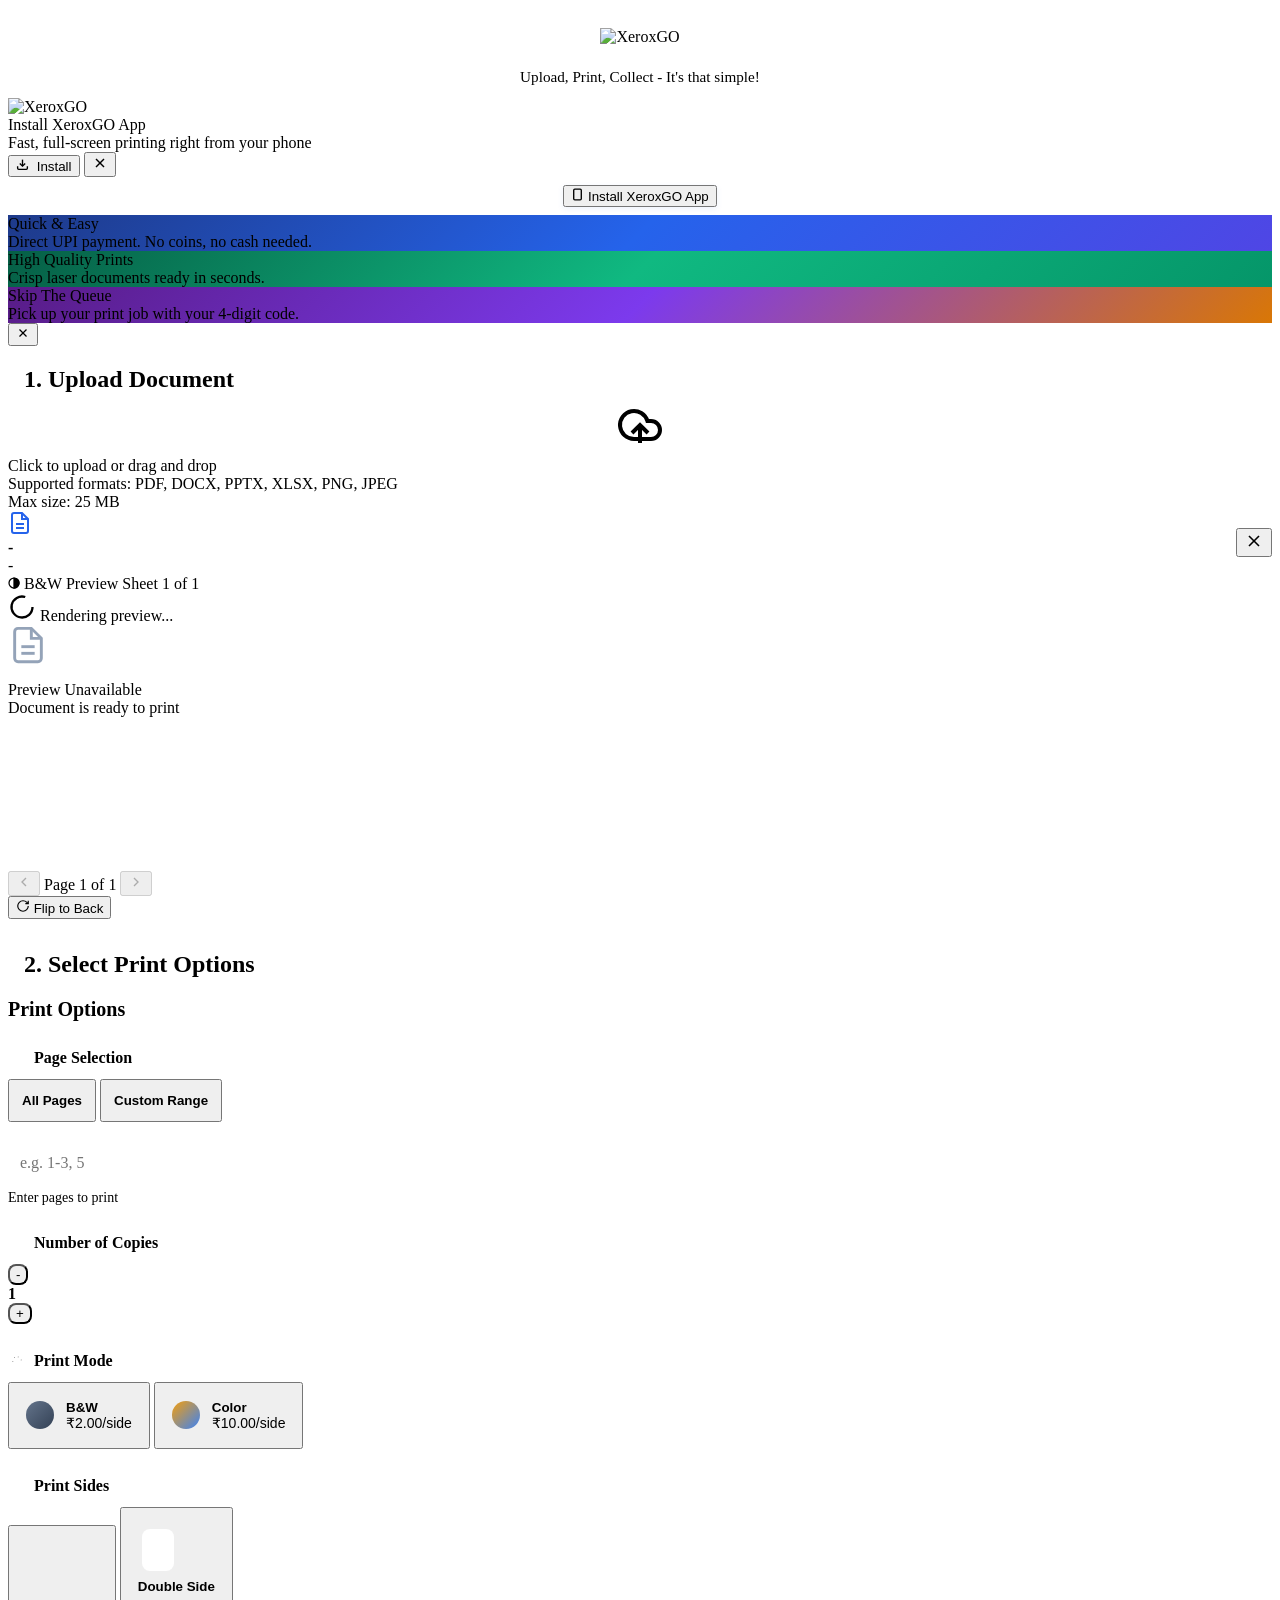
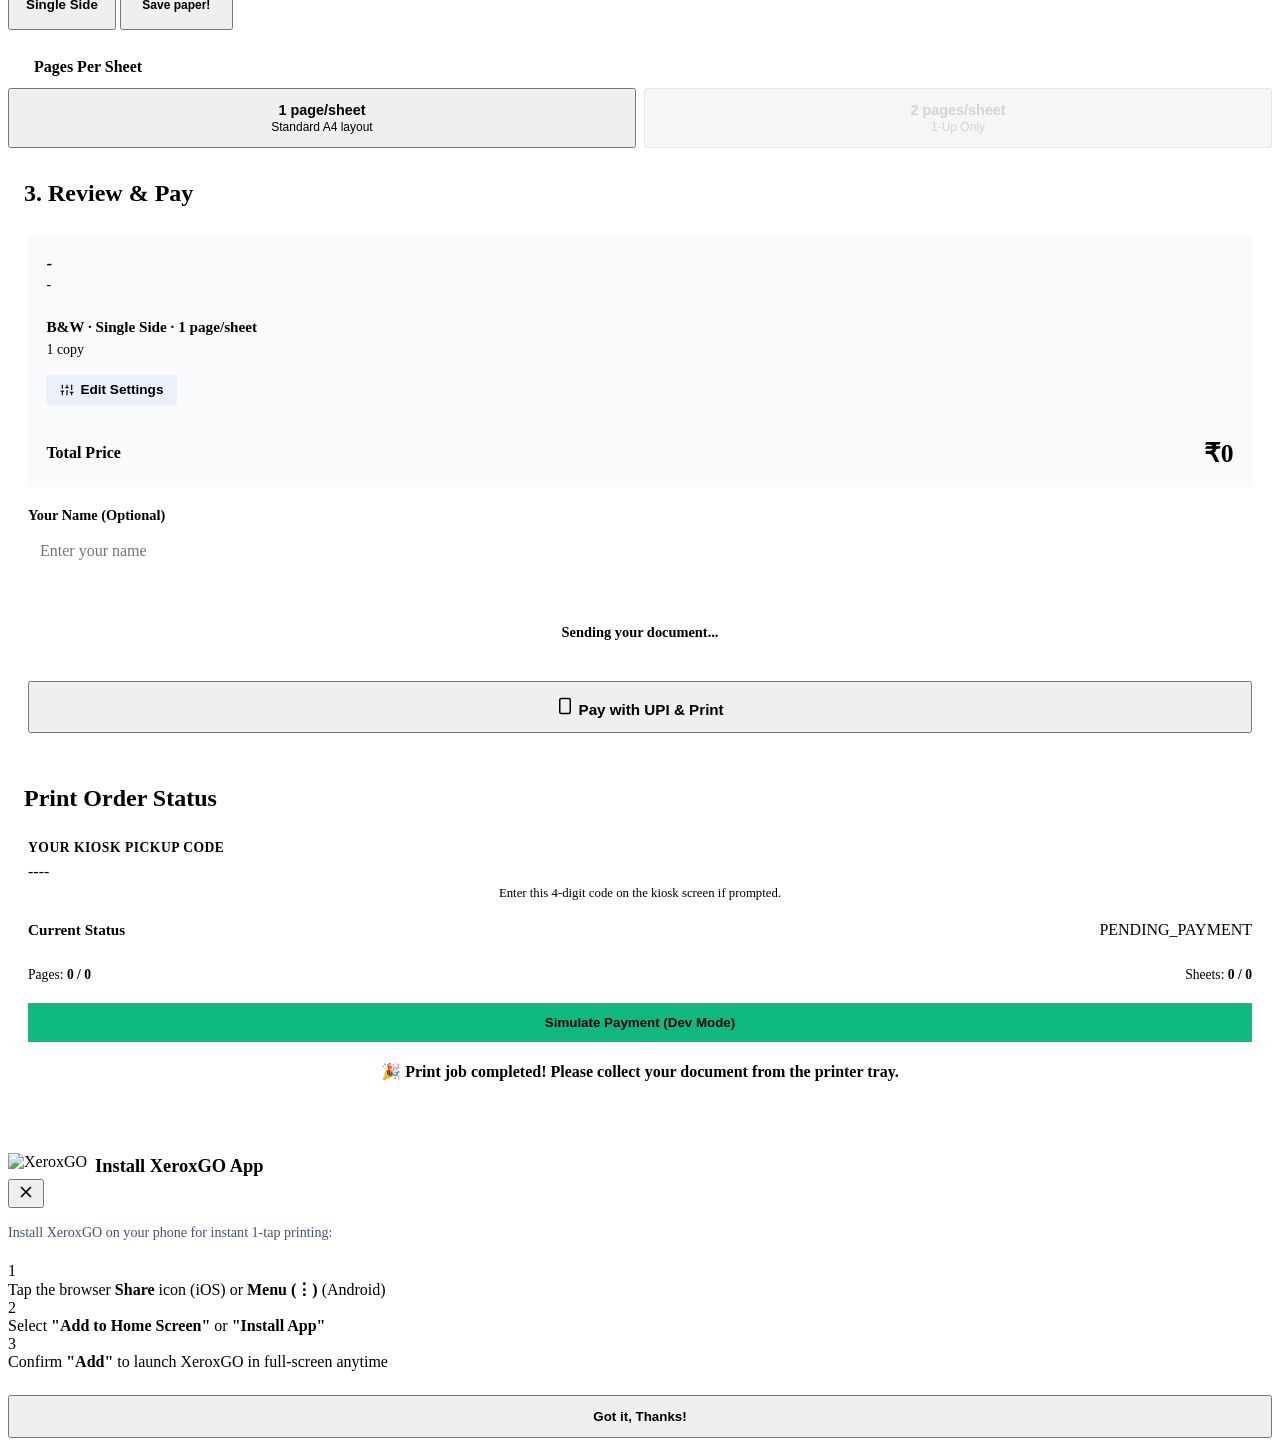
==== frontend/index.html @ 94fdbf20 "chore: initialize XeroxGo monorepo" ====
<!DOCTYPE html>
<html lang="en">
<head>
  <meta charset="UTF-8" />
  <meta name="viewport" content="width=device-width, initial-scale=1.0, maximum-scale=1.0, user-scalable=no" />
  <title>XeroxGO - Campus Print Portal</title>
  <meta name="description" content="XeroxGO - Instant campus print portal. Upload, customize, and print documents directly from your phone." />

  <!-- PWA & Mobile Web App Meta -->
  <meta name="theme-color" content="#2563EB" />
  <meta name="mobile-web-app-capable" content="yes" />
  <meta name="apple-mobile-web-app-capable" content="yes" />
  <meta name="apple-mobile-web-app-status-bar-style" content="default" />
  <meta name="apple-mobile-web-app-title" content="XeroxGO" />

  <!-- Icons & Manifest -->
  <link rel="manifest" href="/manifest.webmanifest" />
  <link rel="icon" type="image/svg+xml" href="/assets/favicon.svg" />
  <link rel="icon" type="image/png" sizes="48x48" href="/assets/favicon-48x48.png" />
  <link rel="icon" type="image/png" sizes="32x32" href="/assets/favicon-32x32.png" />
  <link rel="apple-touch-icon" href="/assets/apple-touch-icon.png" />

  <link rel="stylesheet" href="/css/portal.css" />
  <script src="/vendor/pdf-lib.min.js"></script>
  <script type="module">
    import * as pdfjsLib from '/vendor/pdf.min.mjs';
    window.pdfjsLib = pdfjsLib;
    try {
      const workerUrl = new URL('/vendor/pdf.worker.min.mjs', window.location.href).href;
      pdfjsLib.GlobalWorkerOptions.workerSrc = workerUrl;
    } catch (_) {
      pdfjsLib.GlobalWorkerOptions.workerSrc = '/vendor/pdf.worker.min.mjs';
    }
    window.dispatchEvent(new CustomEvent('pdfjs-ready', { detail: pdfjsLib }));
  </script>
  <script src="/js/portal.js" defer></script>
  <script>
    (function() {
      // Auto-detect kiosk ID from URL path /k/:kiosk_id or ?kiosk_id=
      var match = window.location.pathname.match(/\/k\/([^/]+)/);
      var params = new URLSearchParams(window.location.search);
      var kiosk = (match && match[1]) || params.get('kiosk_id') || 'kiosk-demo';
      window.XEROXGO_KIOSK_ID = kiosk;
      document.addEventListener('DOMContentLoaded', function() {
        var el = document.getElementById('app-container');
        if (el) el.dataset.kioskId = kiosk;
      });
    })();
  </script>
</head>
<body>
  <div class="app-container" id="app-container" data-kiosk-id="kiosk-demo" data-dev-mode="false" data-price-per-sheet-paise="200">
    <!-- Header -->
    <header class="header" style="display:flex; flex-direction:column; align-items:center; justify-content:center; padding:1.25rem 1rem 0.75rem;">
      <div class="logo-container" style="display:flex; align-items:center; justify-content:center; margin-bottom:0.35rem;">
        <img
          src="/assets/xeroxgo-full-logo-transparent.png"
          alt="XeroxGO"
          class="logo-img"
          style="height:34px; width:min(100%, 340px); object-fit:contain;"
        />
      </div>
      <p class="header-subtitle" style="margin:0; color:var(--text-secondary); font-size:0.95rem;">
        Upload, Print, Collect - It's that simple!
      </p>
    </header>

    <!-- Top Floating PWA Install Banner -->
    <div id="pwa-install-banner" class="pwa-install-banner animate-slide-down hidden">
      <div class="pwa-banner-left">
        <div class="pwa-icon-wrapper">
          <img src="/assets/xeroxgo-logo-transparent.png" alt="XeroxGO" class="pwa-banner-icon" />
        </div>
        <div class="pwa-banner-text">
          <div class="pwa-banner-title">Install XeroxGO App</div>
          <div class="pwa-banner-desc">Fast, full-screen printing right from your phone</div>
        </div>
      </div>
      <div class="pwa-banner-actions">
        <button id="pwa-install-btn" class="pwa-install-btn" type="button" title="Install App">
          <svg width="13" height="13" viewBox="0 0 24 24" fill="none" stroke="currentColor" stroke-width="2.5" style="margin-right:4px;"><path d="M21 15v4a2 2 0 0 1-2 2H5a2 2 0 0 1-2-2v-4"/><polyline points="7 10 12 15 17 10"/><line x1="12" y1="15" x2="12" y2="3"/></svg>
          Install
        </button>
        <button id="pwa-dismiss-btn" class="pwa-dismiss-btn" type="button" aria-label="Dismiss">
          <svg width="16" height="16" viewBox="0 0 24 24" fill="none" stroke="currentColor" stroke-width="2"><line x1="18" y1="6" x2="6" y2="18"/><line x1="6" y1="6" x2="18" y2="18"/></svg>
        </button>
      </div>
    </div>

    <!-- Mini Install Pill (shown if dismissed) -->
    <div id="pwa-mini-pill" class="hidden" style="display:flex; justify-content:center; margin:0.5rem 0;">
      <button id="pwa-pill-btn" type="button" class="pwa-header-pill-btn" style="box-shadow:0 2px 6px rgba(37,99,235,0.08);">
        <svg width="13" height="13" viewBox="0 0 24 24" fill="none" stroke="currentColor" stroke-width="2.5"><rect width="14" height="20" x="5" y="2" rx="2" ry="2"/><line x1="12" y1="18" x2="12.01" y2="18"/></svg>
        Install XeroxGO App
      </button>
    </div>

    <!-- Promo Banner Carousel -->
    <div id="promo-banner" class="banner-container">
      <div id="banner-track" class="banner-track">
        <div class="banner-slide" style="background: linear-gradient(135deg, #1E3A8A 0%, #2563EB 50%, #4F46E5 100%);">
          <div class="banner-title">Quick &amp; Easy</div>
          <div class="banner-desc">Direct UPI payment. No coins, no cash needed.</div>
        </div>
        <div class="banner-slide" style="background: linear-gradient(135deg, #065F46 0%, #10B981 50%, #059669 100%);">
          <div class="banner-title">High Quality Prints</div>
          <div class="banner-desc">Crisp laser documents ready in seconds.</div>
        </div>
        <div class="banner-slide" style="background: linear-gradient(135deg, #581C87 0%, #7C3AED 50%, #D97706 100%);">
          <div class="banner-title">Skip The Queue</div>
          <div class="banner-desc">Pick up your print job with your 4-digit code.</div>
        </div>
      </div>
      <button id="banner-close-btn" class="banner-close" type="button" aria-label="Close banner">
        <svg width="14" height="14" viewBox="0 0 24 24" fill="none" stroke="currentColor" stroke-width="2"><line x1="18" y1="6" x2="6" y2="18"/><line x1="6" y1="6" x2="18" y2="18"/></svg>
      </button>
      <div id="banner-dots" class="banner-indicators">
        <div class="indicator active"></div>
        <div class="indicator"></div>
        <div class="indicator"></div>
      </div>
    </div>

    <!-- 1. Upload Document Section -->
    <div id="upload-section" style="margin-top:1.25rem;">
      <h2 class="section-title" style="padding-left:1rem; margin-bottom:0.5rem;">1. Upload Document</h2>
      <div class="card" style="margin-top:0;">
        <input type="file" id="file-input" accept=".pdf,.doc,.docx,.ppt,.pptx,.xls,.xlsx,.odt,.ods,.odp,.rtf,.txt,.jpg,.jpeg,.png,.webp,.bmp" style="display:none;" />
        <div id="upload-area" class="upload-area">
          <svg width="48" height="48" viewBox="0 0 24 24" fill="none" stroke="currentColor" stroke-width="2" class="upload-icon" style="margin:0 auto 0.5rem; display:block;">
            <path d="M17.5 19H9a7 7 0 1 1 6.71-9h1.79a4.5 4.5 0 1 1 0 9Z"/><polyline points="16 16 12 12 8 16"/><line x1="12" y1="12" x2="12" y2="21"/>
          </svg>
          <div class="upload-text">Click to upload or drag and drop</div>
          <div class="upload-subtext">Supported formats: PDF, DOCX, PPTX, XLSX, PNG, JPEG</div>
          <div class="upload-subtext">Max size: 25 MB</div>
        </div>

        <div id="file-preview-card" class="file-preview animate-slide-up hidden" style="flex-direction:column; align-items:stretch; gap:0.75rem;">
          <div style="display:flex; align-items:center; justify-content:space-between;">
            <div class="file-info">
              <svg width="24" height="24" viewBox="0 0 24 24" fill="none" stroke="#2563EB" stroke-width="2"><path d="M14 2H6a2 2 0 0 0-2 2v16a2 2 0 0 0 2 2h12a2 2 0 0 0 2-2V8z"/><polyline points="14 2 14 8 20 8"/><line x1="16" y1="13" x2="8" y2="13"/><line x1="16" y1="17" x2="8" y2="17"/></svg>
              <div>
                <div id="file-name-display" class="file-name" style="font-weight:700; font-size:1rem;">-</div>
                <div id="file-meta-display" class="file-meta">-</div>
              </div>
            </div>
            <button id="remove-file-btn" class="remove-btn" type="button" title="Remove file">
              <svg width="20" height="20" viewBox="0 0 24 24" fill="none" stroke="currentColor" stroke-width="2"><line x1="18" y1="6" x2="6" y2="18"/><line x1="6" y1="6" x2="18" y2="18"/></svg>
            </button>
          </div>
          <!-- Live Print-Ready Sheet Preview -->
          <div id="live-sheet-container" class="live-sheet-container">
            <!-- Sheet Header / Status Badges -->
            <div class="sheet-badges-bar">
              <span id="preview-color-badge" class="sheet-badge badge-bw">
                <svg width="12" height="12" viewBox="0 0 24 24" fill="none" stroke="currentColor" stroke-width="2.5"><circle cx="12" cy="12" r="10"/><path d="M12 2a10 10 0 0 1 0 20z" fill="currentColor"/></svg>
                B&amp;W Preview
              </span>
              <span id="preview-sheet-badge" class="sheet-badge badge-sheet">Sheet 1 of 1</span>
            </div>

            <!-- Authentic Paper Sheet -->
            <div id="paper-sheet" class="paper-sheet">
              <div id="sheet-loading-spinner" class="sheet-spinner hidden">
                <svg class="spin" width="28" height="28" viewBox="0 0 24 24" fill="none" stroke="currentColor" stroke-width="2"><path d="M21 12a9 9 0 1 1-6.219-8.56"/></svg>
                <span id="sheet-spinner-text">Rendering preview...</span>
              </div>
              <div id="sheet-fallback" class="sheet-fallback hidden">
                <svg width="40" height="40" viewBox="0 0 24 24" fill="none" stroke="#94A3B8" stroke-width="1.75" style="margin-bottom:0.75rem;"><path d="M14 2H6a2 2 0 0 0-2 2v16a2 2 0 0 0 2 2h12a2 2 0 0 0 2-2V8z"/><polyline points="14 2 14 8 20 8"/><line x1="16" y1="13" x2="8" y2="13"/><line x1="16" y1="17" x2="8" y2="17"/></svg>
                <div id="sheet-fallback-title" class="sheet-fallback-title">Preview Unavailable</div>
                <div id="sheet-fallback-desc" class="sheet-fallback-desc">Document is ready to print</div>
              </div>
              <canvas id="live-preview-canvas" class="live-preview-canvas preview-bw"></canvas>
            </div>

            <!-- Sheet Footer Controls -->
            <div class="sheet-controls-bar">
              <div class="sheet-pager">
                <button id="btn-sheet-prev" type="button" class="sheet-nav-btn" title="Previous Page" disabled>
                  <svg width="16" height="16" viewBox="0 0 24 24" fill="none" stroke="currentColor" stroke-width="2"><polyline points="15 18 9 12 15 6"/></svg>
                </button>
                <span id="sheet-page-indicator" class="sheet-page-text">Page 1 of 1</span>
                <button id="btn-sheet-next" type="button" class="sheet-nav-btn" title="Next Page" disabled>
                  <svg width="16" height="16" viewBox="0 0 24 24" fill="none" stroke="currentColor" stroke-width="2"><polyline points="9 18 15 12 9 6"/></svg>
                </button>
              </div>
              <button id="btn-sheet-flip" type="button" class="sheet-flip-btn hidden" title="Flip double-sided sheet">
                <svg width="14" height="14" viewBox="0 0 24 24" fill="none" stroke="currentColor" stroke-width="2"><path d="M21 12a9 9 0 1 1-9-9c2.52 0 4.93 1 6.74 2.74L21 8"/><polyline points="21 3 21 8 16 8"/></svg>
                <span id="sheet-flip-text">Flip to Back</span>
              </button>
            </div>
          </div>
        </div>
        <div id="upload-alert" class="alert alert-error hidden"></div>
      </div>
    </div>

    <!-- 2. Select Print Options Section -->
    <div id="print-options-section" style="margin-top:2rem;">
      <h2 class="section-title" style="padding-left:1rem; margin-bottom:0.5rem;">2. Select Print Options</h2>
      <div class="card" style="margin-top:0;">
        <h3 style="font-size:1.25rem; font-weight:700; margin-bottom:1.75rem; color:var(--text-primary);">Print Options</h3>

        <!-- Page Selection -->
        <div style="margin-bottom:0.75rem; display:flex; align-items:center; gap:0.5rem; color:var(--text-primary); font-weight:600;">
          <svg width="18" height="18" viewBox="0 0 24 24" fill="none" stroke="var(--text-secondary)" stroke-width="2"><path d="M14 2H6a2 2 0 0 0-2 2v16a2 2 0 0 0 2 2h12a2 2 0 0 0 2-2V8z"/><polyline points="14 2 14 8 20 8"/></svg>
          Page Selection
        </div>
        <div class="option-group" style="margin-bottom:1.25rem;">
          <button id="btn-page-selection-all" type="button" class="option-btn active" style="padding:0.75rem;">
            <div style="color:var(--text-primary); font-weight:600;">All Pages</div>
          </button>
          <button id="btn-page-selection-custom" type="button" class="option-btn" style="padding:0.75rem;">
            <div style="color:var(--text-primary); font-weight:600;">Custom Range</div>
          </button>
        </div>

        <div id="custom-range-box" class="hidden" style="margin-bottom:1.75rem;">
          <input
            id="custom-range-input"
            type="text"
            placeholder="e.g. 1-3, 5"
            style="width:100%; padding:0.75rem; border-radius:var(--radius-md); border:1px solid var(--border-color); font-size:1rem; font-family:inherit;"
          />
          <div id="custom-range-feedback" style="color:var(--text-secondary); font-size:0.875rem; margin-top:0.4rem;">
            Enter pages to print
          </div>
        </div>

        <!-- Number of Copies -->
        <div style="margin-bottom:0.75rem; display:flex; align-items:center; gap:0.5rem; color:var(--text-primary); font-weight:600;">
          <svg width="18" height="18" viewBox="0 0 24 24" fill="none" stroke="var(--text-secondary)" stroke-width="2"><rect width="14" height="14" x="8" y="8" rx="2" ry="2"/><path d="M4 16c-1.1 0-2-.9-2-2V4c0-1.1.9-2 2-2h10c1.1 0 2 .9 2 2"/></svg>
          Number of Copies
        </div>
        <div class="counter" style="justify-content:flex-start; margin-bottom:1.75rem;">
          <button id="copies-dec" class="counter-btn" type="button" style="border-radius:8px;">-</button>
          <div id="copies-val" class="counter-value" style="width:40px; font-weight:800;">1</div>
          <button id="copies-inc" class="counter-btn" type="button" style="border-radius:8px;">+</button>
        </div>

        <!-- Print Mode -->
        <div style="margin-bottom:0.75rem; display:flex; align-items:center; gap:0.5rem; color:var(--text-primary); font-weight:600;">
          <svg width="18" height="18" viewBox="0 0 24 24" fill="none" stroke="var(--text-secondary)" stroke-width="2"><circle cx="13.5" cy="6.5" r=".5" fill="currentColor"/><circle cx="17.5" cy="10.5" r=".5" fill="currentColor"/><circle cx="8.5" cy="7.5" r=".5" fill="currentColor"/><circle cx="6.5" cy="12.5" r=".5" fill="currentColor"/><path d="M12 2C6.5 2 2 6.5 2 12s4.5 10 10 10c.926 0 1.648-.746 1.648-1.688 0-.437-.18-.835-.437-1.125-.29-.289-.438-.652-.438-1.125a1.64 1.64 0 0 1 1.668-1.668h1.996c3.051 0 5.555-2.503 5.555-5.554C21.965 6.012 17.461 2 12 2z"/></svg>
          Print Mode
        </div>
        <div class="option-group" style="margin-bottom:1.75rem;">
          <button id="btn-mode-bw" type="button" class="option-btn active" style="flex-direction:row; justify-content:center; padding:1rem;">
            <div style="display:flex; align-items:center; gap:0.75rem;">
              <div style="width:28px; height:28px; border-radius:50%; background:linear-gradient(135deg, #64748B, #334155);"></div>
              <div style="text-align:left;">
                <div style="color:var(--text-primary); font-weight:600;">B&amp;W</div>
                <div id="price-bw-label" style="font-size:0.875rem; color:var(--text-secondary);">₹2.00/side</div>
              </div>
            </div>
          </button>
          <button id="btn-mode-color" type="button" class="option-btn" style="flex-direction:row; justify-content:center; padding:1rem;">
            <div style="display:flex; align-items:center; gap:0.75rem;">
              <div style="width:28px; height:28px; border-radius:50%; background:linear-gradient(135deg, #F59E0B, #3B82F6);"></div>
              <div style="text-align:left;">
                <div style="color:var(--text-primary); font-weight:600;">Color</div>
                <div id="price-color-label" style="font-size:0.875rem; color:var(--text-secondary);">₹10.00/side</div>
              </div>
            </div>
          </button>
        </div>

        <!-- Print Sides -->
        <div style="margin-bottom:0.75rem; display:flex; align-items:center; gap:0.5rem; color:var(--text-primary); font-weight:600;">
          <svg width="18" height="18" viewBox="0 0 24 24" fill="none" stroke="var(--text-secondary)" stroke-width="2"><polygon points="12 2 2 7 12 12 22 7 12 2"/><polyline points="2 17 12 22 22 17"/><polyline points="2 12 12 17 22 12"/></svg>
          Print Sides
        </div>
        <div class="option-group" style="margin-bottom:1.75rem;">
          <button id="btn-side-single" type="button" class="option-btn active" style="padding:1rem;">
            <div style="border:2px solid var(--text-primary); width:32px; height:42px; border-radius:8px; margin-bottom:0.75rem;"></div>
            <div style="color:var(--text-primary); font-weight:600;">Single Side</div>
          </button>
          <button id="btn-side-double" type="button" class="option-btn" style="padding:1rem;">
            <div style="position:relative; width:38px; height:42px; margin-bottom:0.75rem;">
              <div style="position:absolute; top:0; left:0; border:2px solid var(--text-primary); width:32px; height:42px; border-radius:8px; opacity:0.25;"></div>
              <div style="position:absolute; top:4px; left:4px; border:2px solid var(--text-primary); width:32px; height:42px; border-radius:8px; background-color:white;"></div>
            </div>
            <div style="color:var(--text-primary); font-weight:600;">Double Side</div>
            <div style="font-size:0.75rem; color:var(--secondary-color); font-weight:700; margin-top:0.25rem;">Save paper!</div>
          </button>
        </div>

        <!-- Pages Per Sheet -->
        <div style="margin-bottom:0.75rem; display:flex; align-items:center; gap:0.5rem; color:var(--text-primary); font-weight:600;">
          <svg width="18" height="18" viewBox="0 0 24 24" fill="none" stroke="var(--text-secondary)" stroke-width="2"><rect width="7" height="7" x="3" y="3" rx="1"/><rect width="7" height="7" x="14" y="3" rx="1"/><rect width="7" height="7" x="14" y="14" rx="1"/><rect width="7" height="7" x="3" y="14" rx="1"/></svg>
          Pages Per Sheet
        </div>
        <div class="option-group" style="margin-bottom:0.5rem; display:grid; grid-template-columns:repeat(auto-fit, minmax(130px, 1fr)); gap:0.5rem;">
          <button id="btn-nup-1" type="button" class="option-btn active" style="padding:0.75rem 0.5rem; text-align:center;">
            <div style="color:var(--text-primary); font-weight:600; font-size:0.9rem;">1 page/sheet</div>
            <div style="font-size:0.75rem; color:var(--text-secondary); margin-top:0.15rem;">Standard A4 layout</div>
          </button>
          <button id="btn-nup-2" type="button" class="option-btn" disabled style="padding:0.75rem 0.5rem; text-align:center; opacity:0.5; cursor:not-allowed;" title="2-up layout handled via standard document formatting">
            <div style="color:var(--text-primary); font-weight:600; font-size:0.9rem;">2 pages/sheet</div>
            <div style="font-size:0.75rem; color:var(--text-secondary); margin-top:0.15rem;">1-Up Only</div>
          </button>
        </div>
      </div>
    </div>

    <!-- 3. Review & Pay Section -->
    <div id="review-section" style="margin-top:2rem; margin-bottom:2rem;">
      <h2 class="section-title" style="padding-left:1rem; margin-bottom:0.5rem;">3. Review &amp; Pay</h2>
      <div id="review-card" class="card" style="margin-top:0; padding:1.25rem;">
        <div style="background-color:#F8FAFC; border-radius:var(--radius-md); padding:1.15rem; border:1px solid var(--border-color); margin-bottom:1.25rem;">
          <div style="margin-bottom:0.75rem;">
            <div id="summary-file-name" style="font-weight:700; font-size:1.05rem; color:var(--text-primary); word-break:break-all;">-</div>
            <div id="summary-pages" style="font-size:0.875rem; color:var(--text-secondary); margin-top:0.2rem;">-</div>
          </div>
          <div style="height:1px; background-color:var(--border-color); margin:0.75rem 0;"></div>
          <div style="display:flex; flex-direction:column; gap:0.35rem; margin-bottom:1.1rem;">
            <div id="summary-options" style="font-weight:600; font-size:0.95rem; color:var(--text-primary);">B&amp;W · Single Side · 1 page/sheet</div>
            <div id="summary-copies" style="font-size:0.875rem; color:var(--text-secondary);">1 copy</div>
          </div>
          <button id="btn-edit-settings" type="button" style="display:inline-flex; align-items:center; gap:0.4rem; padding:0.45rem 0.85rem; border-radius:var(--radius-md); border:1px solid var(--primary-color); background:rgba(37,99,235,0.06); color:var(--primary-color); font-weight:600; font-size:0.85rem; cursor:pointer;">
            <svg width="14" height="14" viewBox="0 0 24 24" fill="none" stroke="currentColor" stroke-width="2"><line x1="4" y1="21" x2="4" y2="14"/><line x1="4" y1="10" x2="4" y2="3"/><line x1="12" y1="21" x2="12" y2="12"/><line x1="12" y1="8" x2="12" y2="3"/><line x1="20" y1="21" x2="20" y2="16"/><line x1="20" y1="12" x2="20" y2="3"/><line x1="1" y1="14" x2="7" y2="14"/><line x1="9" y1="8" x2="15" y2="8"/><line x1="17" y1="16" x2="23" y2="16"/></svg>
            Edit Settings
          </button>
          <div style="height:1px; background-color:var(--border-color); margin:1rem 0;"></div>
          <div style="display:flex; align-items:center; justify-content:space-between;">
            <span style="font-size:1rem; font-weight:600; color:var(--text-secondary);">Total Price</span>
            <span id="summary-price" style="font-size:1.6rem; font-weight:800; color:var(--primary-color);">₹0</span>
          </div>
        </div>

        <div style="display:flex; flex-direction:column; gap:1.25rem;">
          <div>
            <label for="user-name-input" style="display:block; margin-bottom:0.4rem; font-weight:600; font-size:0.9rem; color:var(--text-primary);">
              Your Name (Optional)
            </label>
            <input
              id="user-name-input"
              type="text"
              placeholder="Enter your name"
              style="width:100%; padding:0.75rem; border-radius:var(--radius-md); border:1px solid var(--border-color); font-size:1rem; font-family:inherit;"
            />
          </div>

          <div id="upload-progress-card" class="hidden" style="background:#FFFFFF; border-radius:var(--radius-lg); border:1px solid var(--border-color); padding:1.25rem 1rem; text-align:center;">
            <div class="progress-bar-bg" style="margin-bottom:0.75rem;">
              <div id="upload-progress-bar" class="progress-bar-fill" style="width:40%;"></div>
            </div>
            <p style="font-weight:600; color:var(--text-primary); margin:0; font-size:0.9rem;">Sending your document...</p>
          </div>

          <button id="btn-pay-upi" type="button" class="btn btn-primary" style="padding:0.85rem; font-size:0.95rem; font-weight:700; gap:0.5rem;">
            <svg width="18" height="18" viewBox="0 0 24 24" fill="none" stroke="currentColor" stroke-width="2"><rect width="14" height="20" x="5" y="2" rx="2" ry="2"/><line x1="12" y1="18" x2="12.01" y2="18"/></svg>
            Pay with UPI &amp; Print
          </button>
        </div>
        <div id="review-alert" class="alert alert-error hidden"></div>
      </div>
    </div>

    <!-- 4. Live Print Status & Order Tracking Section -->
    <div id="status-section" class="hidden" style="margin-top:1.5rem; margin-bottom:2rem;">
      <h2 class="section-title" style="padding-left:1rem; margin-bottom:0.5rem;">Print Order Status</h2>
      <div class="card" style="margin-top:0; padding:1.25rem; display:flex; flex-direction:column; gap:1.25rem;">
        <div>
          <label style="display:block; margin-bottom:0.4rem; font-weight:600; font-size:0.85rem; color:var(--text-secondary); text-transform:uppercase; letter-spacing:0.5px;">
            Your Kiosk Pickup Code
          </label>
          <div id="status-display-code" class="code-display">----</div>
          <div style="font-size:0.8rem; color:var(--text-secondary); text-align:center; margin-top:0.35rem;">
            Enter this 4-digit code on the kiosk screen if prompted.
          </div>
        </div>

        <div style="display:flex; justify-content:space-between; align-items:center;">
          <span style="font-weight:600; color:var(--text-secondary); font-size:0.95rem;">Current Status</span>
          <span id="status-badge" class="status-pill status-PENDING_PAYMENT">PENDING_PAYMENT</span>
        </div>

        <div>
          <div class="progress-bar-bg">
            <div id="status-progress-fill" class="progress-bar-fill" style="width:0%;"></div>
          </div>
          <div style="display:flex; justify-content:space-between; font-size:0.85rem; color:var(--text-secondary); margin-top:0.5rem;">
            <span>Pages: <strong id="status-pages-text" style="color:var(--text-primary);">0 / 0</strong></span>
            <span>Sheets: <strong id="status-sheets-text" style="color:var(--text-primary);">0 / 0</strong></span>
          </div>
        </div>

        
        <button id="dev-simulate-payment-btn" type="button" class="btn btn-primary" style="background:#10B981; border:none; padding:0.75rem; font-weight:700;">
          Simulate Payment (Dev Mode)
        </button>
        

        <div id="status-success-alert" class="alert alert-success hidden" style="font-weight:600; text-align:center;">
          🎉 Print job completed! Please collect your document from the printer tray.
        </div>
        <div id="status-error-alert" class="alert alert-error hidden"></div>
      </div>
    </div>

    <!-- PWA Install Guide Modal (for iOS and non-native browsers) -->
    <div id="pwa-guide-modal" class="modal-overlay hidden">
      <div class="pwa-ios-modal animate-scale-up" onclick="event.stopPropagation();">
        <div class="pwa-ios-modal-header">
          <div style="display:flex; align-items:center; gap:8px;">
            <img src="/assets/xeroxgo-logo-transparent.png" alt="XeroxGO" style="height:26px; width:auto;" />
            <h3 style="font-size:1.15rem; font-weight:700; margin:0; color:var(--text-primary);">Install XeroxGO App</h3>
          </div>
          <button id="pwa-modal-close-btn" class="remove-btn" type="button" aria-label="Close modal">
            <svg width="20" height="20" viewBox="0 0 24 24" fill="none" stroke="currentColor" stroke-width="2"><line x1="18" y1="6" x2="6" y2="18"/><line x1="6" y1="6" x2="18" y2="18"/></svg>
          </button>
        </div>
        <p style="font-size:0.88rem; color:#475569; margin-bottom:1.25rem; line-height:1.4;">
          Install XeroxGO on your phone for instant 1-tap printing:
        </p>
        <div class="pwa-ios-steps">
          <div class="pwa-ios-step">
            <div class="pwa-step-number">1</div>
            <div class="pwa-step-content">
              <span>Tap the browser <strong>Share</strong> icon (iOS) or <strong>Menu (⋮)</strong> (Android)</span>
            </div>
          </div>
          <div class="pwa-ios-step">
            <div class="pwa-step-number">2</div>
            <div class="pwa-step-content">
              <span>Select <strong>"Add to Home Screen"</strong> or <strong>"Install App"</strong></span>
            </div>
          </div>
          <div class="pwa-ios-step">
            <div class="pwa-step-number">3</div>
            <div class="pwa-step-content">
              <span>Confirm <strong>"Add"</strong> to launch XeroxGO in full-screen anytime</span>
            </div>
          </div>
        </div>
        <div style="margin-top:1.5rem;">
          <button id="pwa-modal-gotit-btn" type="button" class="btn btn-primary" style="width:100%; padding:0.75rem; font-weight:700;">
            Got it, Thanks!
          </button>
        </div>
      </div>
    </div>

  </div>
</body>
</html>
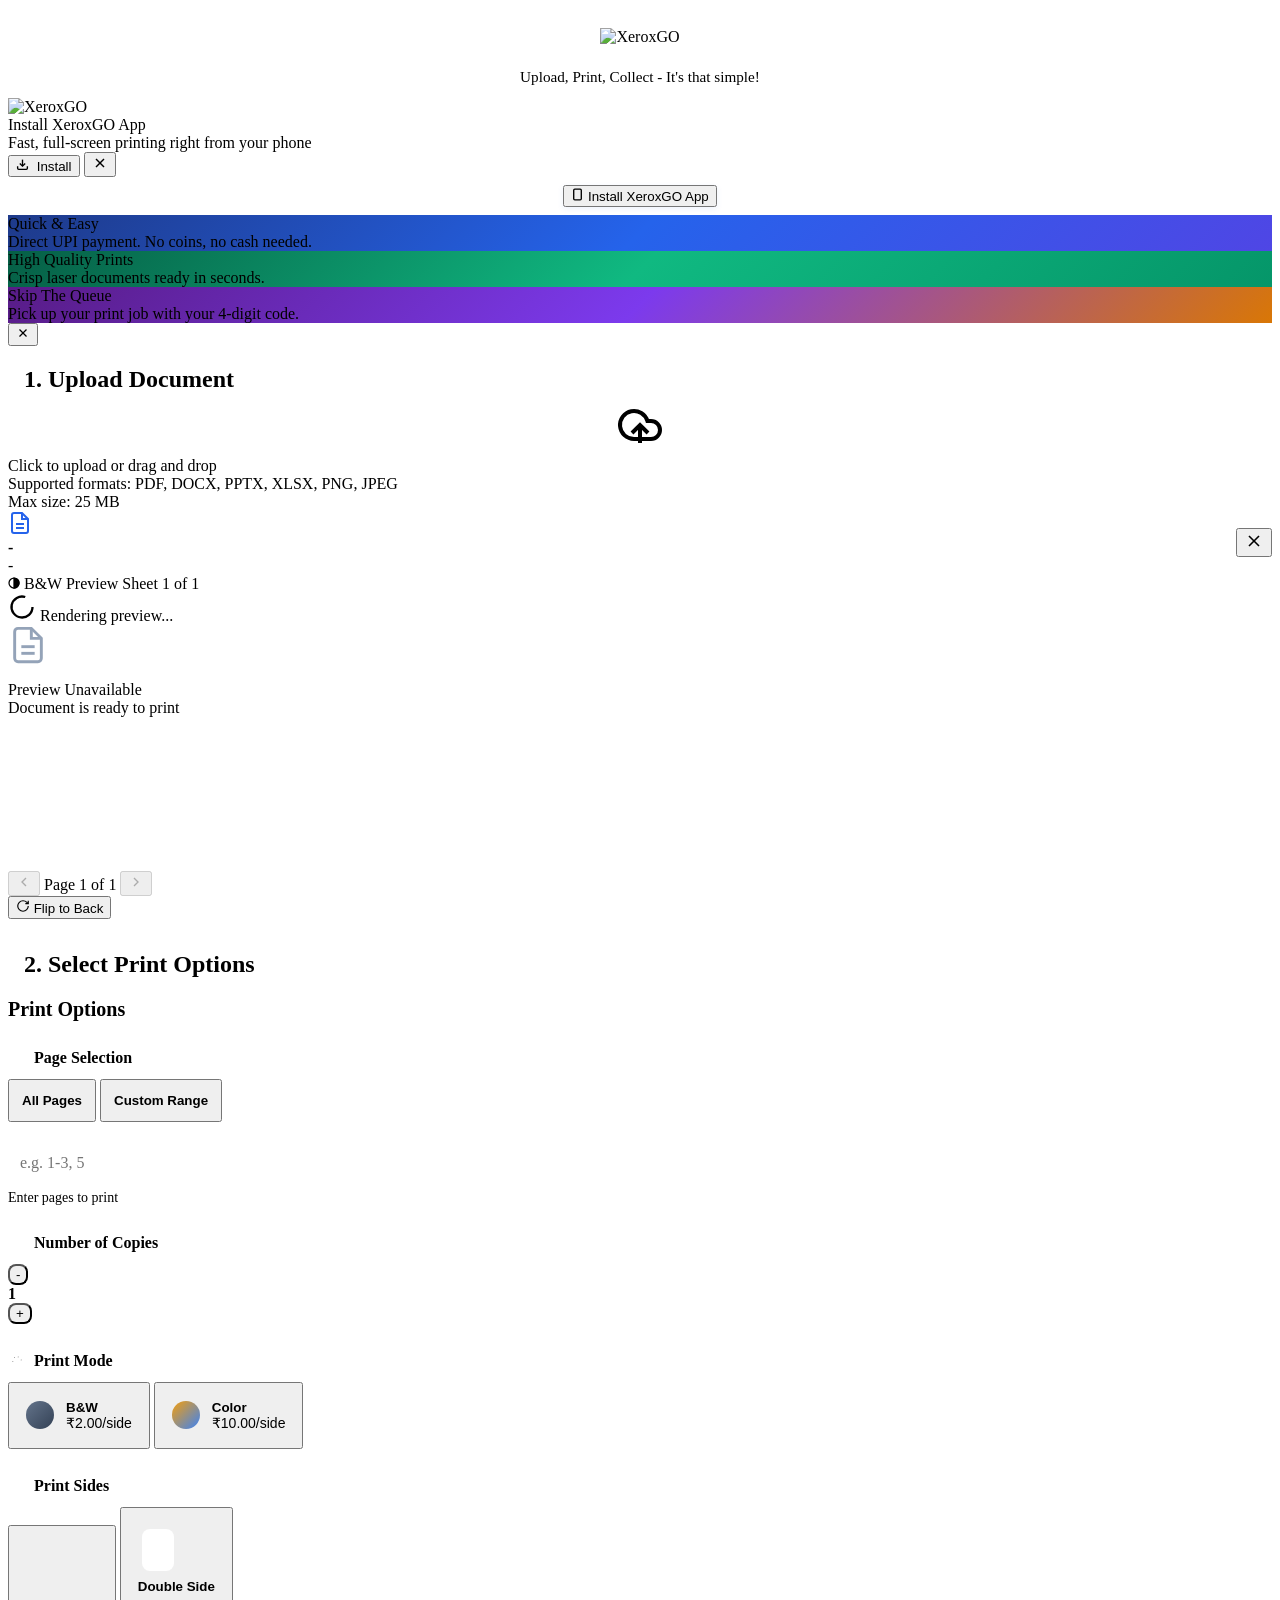
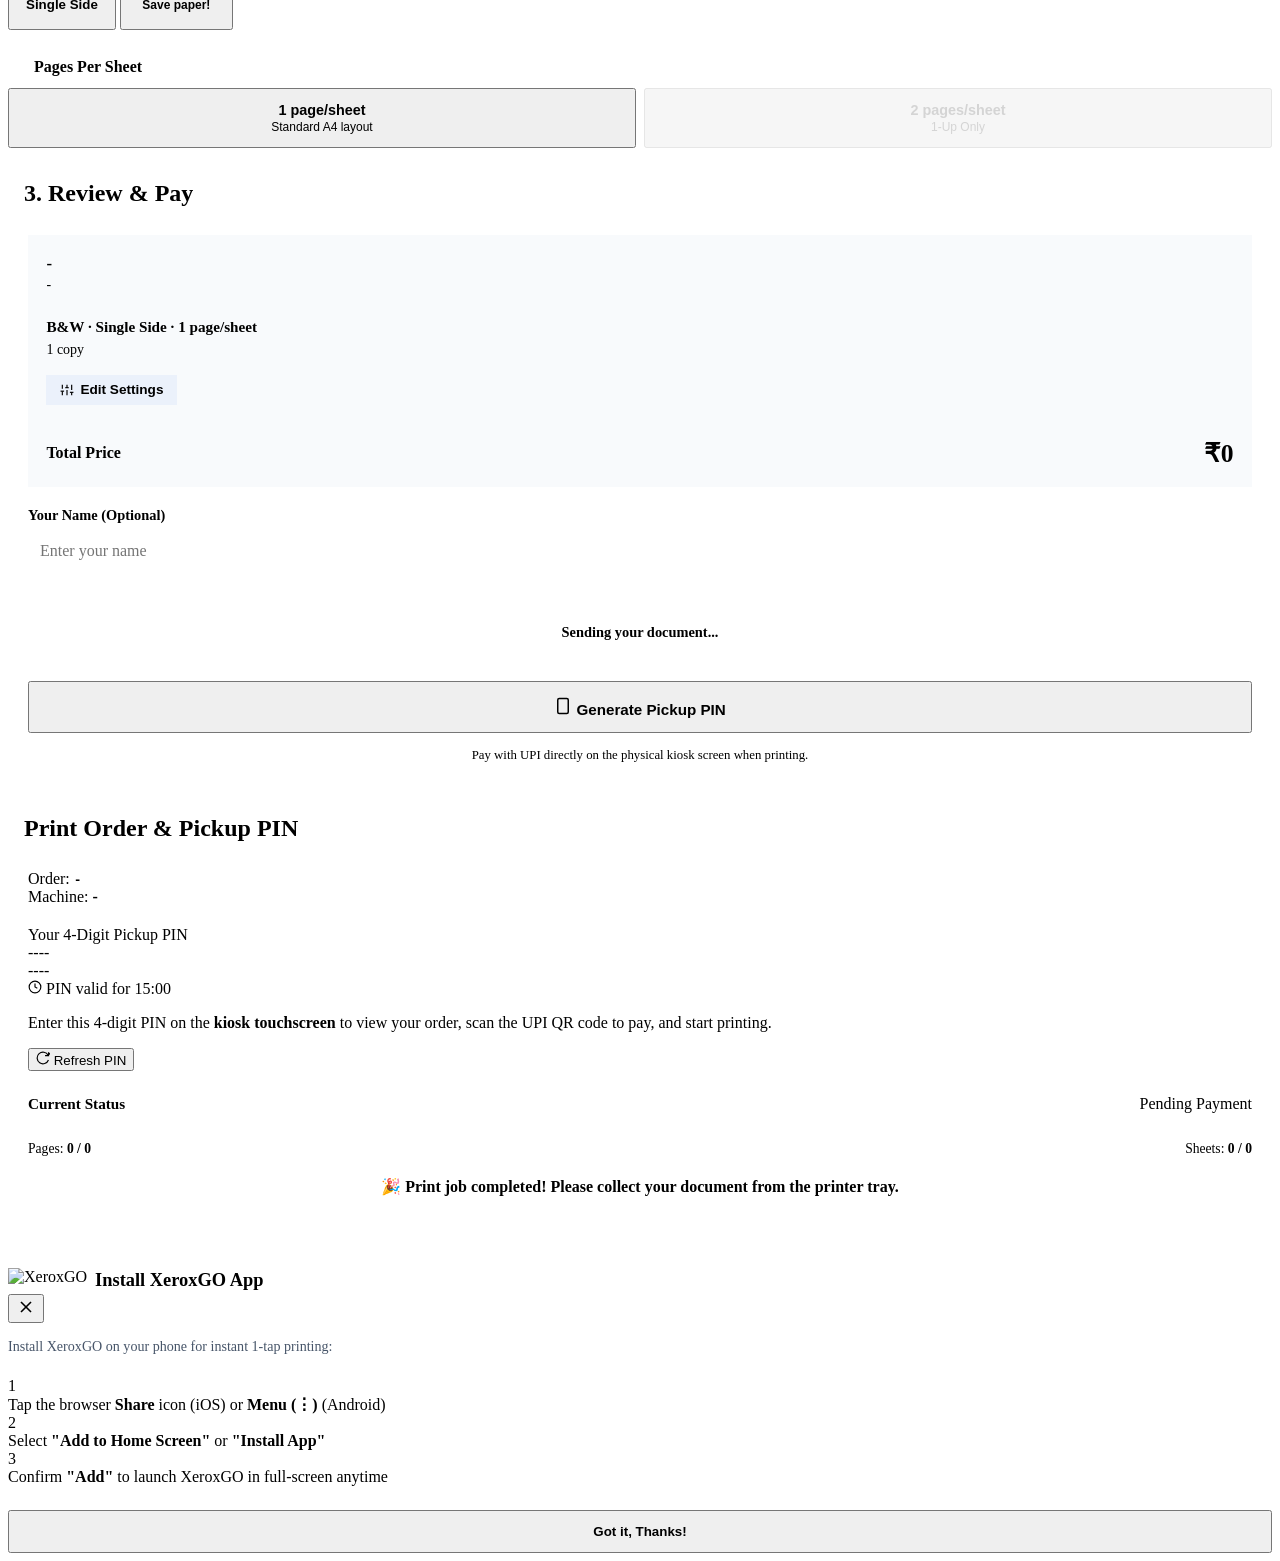
==== commit 43a3d9d3: "feat: integrate Razorpay payment links and secure kiosk workflow" ====
--- a/frontend/index.html
+++ b/frontend/index.html
@@ -349,8 +349,11 @@
 
           <button id="btn-pay-upi" type="button" class="btn btn-primary" style="padding:0.85rem; font-size:0.95rem; font-weight:700; gap:0.5rem;">
             <svg width="18" height="18" viewBox="0 0 24 24" fill="none" stroke="currentColor" stroke-width="2"><rect width="14" height="20" x="5" y="2" rx="2" ry="2"/><line x1="12" y1="18" x2="12.01" y2="18"/></svg>
-            Pay with UPI &amp; Print
-          </button>
+            Generate Pickup PIN
+          </button>
+          <div style="font-size:0.8rem; color:var(--text-secondary); text-align:center; margin-top:-0.35rem;">
+            Pay with UPI directly on the physical kiosk screen when printing.
+          </div>
         </div>
         <div id="review-alert" class="alert alert-error hidden"></div>
       </div>
@@ -358,21 +361,37 @@
 
     <!-- 4. Live Print Status & Order Tracking Section -->
     <div id="status-section" class="hidden" style="margin-top:1.5rem; margin-bottom:2rem;">
-      <h2 class="section-title" style="padding-left:1rem; margin-bottom:0.5rem;">Print Order Status</h2>
+      <h2 class="section-title" style="padding-left:1rem; margin-bottom:0.5rem;">Print Order &amp; Pickup PIN</h2>
       <div class="card" style="margin-top:0; padding:1.25rem; display:flex; flex-direction:column; gap:1.25rem;">
-        <div>
-          <label style="display:block; margin-bottom:0.4rem; font-weight:600; font-size:0.85rem; color:var(--text-secondary); text-transform:uppercase; letter-spacing:0.5px;">
-            Your Kiosk Pickup Code
-          </label>
-          <div id="status-display-code" class="code-display">----</div>
-          <div style="font-size:0.8rem; color:var(--text-secondary); text-align:center; margin-top:0.35rem;">
-            Enter this 4-digit code on the kiosk screen if prompted.
-          </div>
+        <div class="order-meta-info">
+          <div>Order: <strong id="status-order-id" style="color:var(--text-primary); font-family:monospace;">-</strong></div>
+          <div>Machine: <strong id="status-kiosk-name" style="color:var(--text-primary);">-</strong></div>
+        </div>
+
+        <div class="pin-card-wrapper">
+          <div class="pin-label">Your 4-Digit Pickup PIN</div>
+          <div id="status-pickup-pin" class="pin-display-large">----</div>
+          <span id="status-display-code" class="hidden">----</span>
+
+          <div id="pin-timer-badge" class="pin-timer-badge">
+            <svg width="14" height="14" viewBox="0 0 24 24" fill="none" stroke="currentColor" stroke-width="2"><circle cx="12" cy="12" r="10"/><polyline points="12 6 12 12 16 14"/></svg>
+            <span id="pin-countdown-text">PIN valid for 15:00</span>
+          </div>
+
+          <p class="pin-instruction-text">
+            Enter this 4-digit PIN on the <strong>kiosk touchscreen</strong> to view your order, scan the UPI QR code to pay, and start printing.
+          </p>
+
+          <button id="btn-refresh-pin" type="button" class="btn-refresh-pin">
+            <svg width="14" height="14" viewBox="0 0 24 24" fill="none" stroke="currentColor" stroke-width="2"><path d="M21.5 2v6h-6M21.34 15.57a10 10 0 1 1-.57-8.38l5.67-5.67"/></svg>
+            <span>Refresh PIN</span>
+          </button>
+          <div id="pin-refresh-error" class="alert alert-error hidden" style="margin-top:0.25rem; width:100%; font-size:0.85rem;"></div>
         </div>
 
         <div style="display:flex; justify-content:space-between; align-items:center;">
           <span style="font-weight:600; color:var(--text-secondary); font-size:0.95rem;">Current Status</span>
-          <span id="status-badge" class="status-pill status-PENDING_PAYMENT">PENDING_PAYMENT</span>
+          <span id="status-badge" class="status-pill status-PENDING_PAYMENT">Pending Payment</span>
         </div>
 
         <div>
@@ -384,12 +403,6 @@
             <span>Sheets: <strong id="status-sheets-text" style="color:var(--text-primary);">0 / 0</strong></span>
           </div>
         </div>
-
-        
-        <button id="dev-simulate-payment-btn" type="button" class="btn btn-primary" style="background:#10B981; border:none; padding:0.75rem; font-weight:700;">
-          Simulate Payment (Dev Mode)
-        </button>
-        
 
         <div id="status-success-alert" class="alert alert-success hidden" style="font-weight:600; text-align:center;">
           🎉 Print job completed! Please collect your document from the printer tray.
